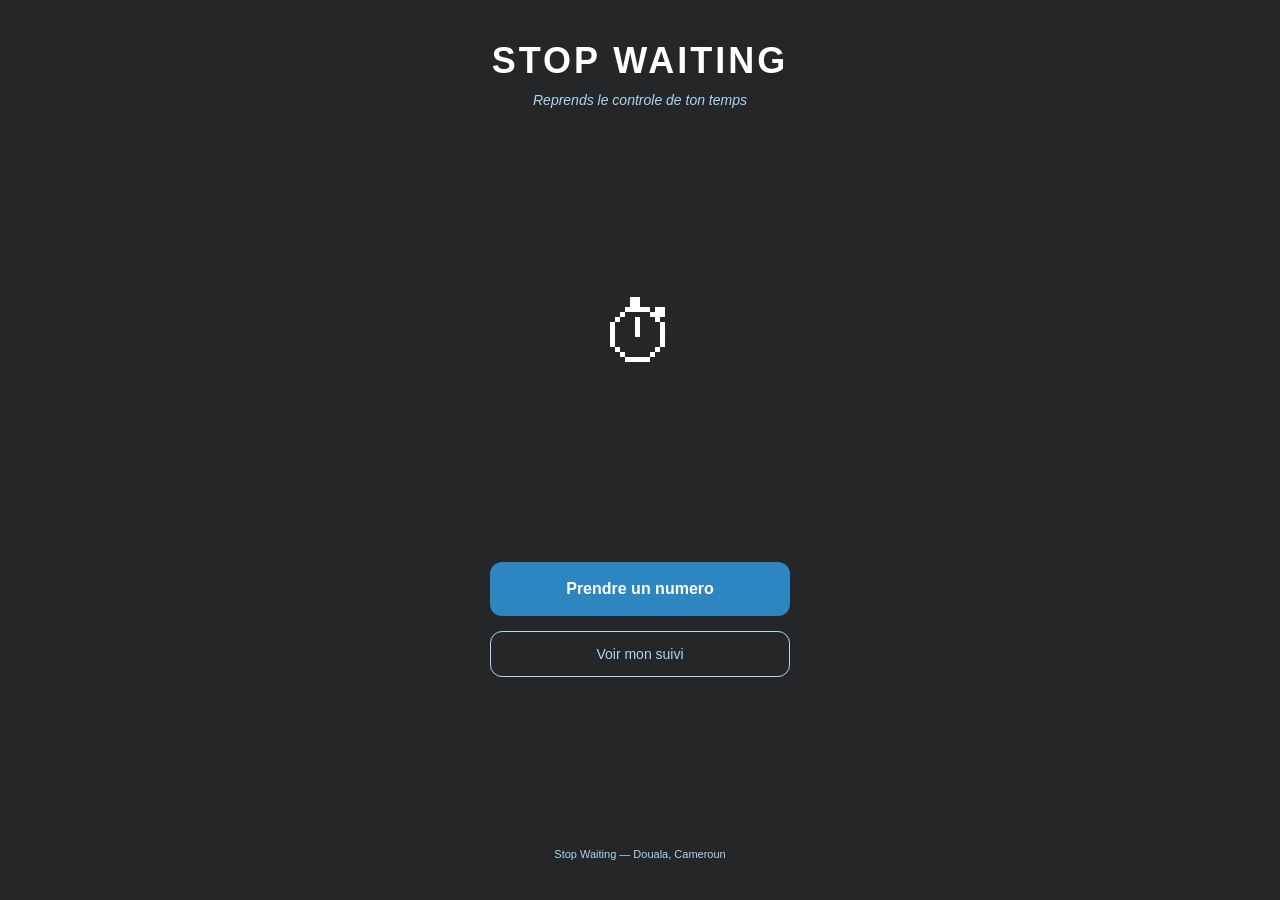
==== accueil.html @ c96e9e98 "semaine 3 terminee" ====
<!DOCTYPE html>
<html lang='fr'>
<head>
<meta charset='UTF-8'>
<meta name='viewport' content='width=device-width, initial-scale=1.0'>
<title>Stop Waiting</title>
<link rel='stylesheet' href='style.css'>
</head>
<body class='ecran-accueil'>
<!-- LOGO ET TITRE -->
<div class='accueil-container'>
<div class='logo-section'>
<h1 class='app-titre'>STOP WAITING</h1>
<p class='app-slogan'>Reprends le controle de ton temps</p>
</div>
<!-- ILLUSTRATION SIMPLE -->
<div class='illustration'>
<div class='horloge'>&#9201;</div>
</div>
<!-- BOUTONS -->
<div class='boutons-section'>
<a href='inscription.html' class='bouton-principal'>
Prendre un numero
</a>
<a href='suivi.html' class='bouton-secondaire'>
Voir mon suivi
</a>
</div>
<!-- TEXTE BAS DE PAGE -->
<p class='texte-bas'>
Stop Waiting &mdash; Douala, Cameroun
</p>
</div>
</body>
</html>
---- style.css ----
/* === STYLE GENERAL === */
* {
margin: 0;
padding: 0;
box-sizing: border-box;
font-family: 'Segoe UI', Arial, sans-serif;
}
body {
background-color: #242627;
color: #FFFFFF;
min-height: 100vh;
display: flex;
justify-content: center;
align-items: center;
}
/* === ECRAN ACCUEIL === */
.accueil-container {
display: flex;
flex-direction: column;
align-items: center;
padding: 40px 20px;
width: 100%;
max-width: 390px;
min-height: 100vh;
justify-content: space-between;
}
.app-titre {
font-size: 36px;
font-weight: bold;
color: #FFFFFF;
text-align: center;
letter-spacing: 3px;
}
.app-slogan {
font-size: 14px;
color: #AED6F1;
text-align: center;
margin-top: 10px;
font-style: italic;
}
.illustration {
text-align: center;
margin: 30px 0;
}
.horloge {
font-size: 80px;
}
/* === BOUTONS === */
.boutons-section {
width: 100%;
display: flex;
flex-direction: column;
align-items: center;
gap: 15px;
}
.bouton-principal {
display: block;
width: 300px;
padding: 18px;
background-color: #2E86C1;
color: #FFFFFF;
text-align: center;
border-radius: 12px;
font-size: 16px;
font-weight: bold;
text-decoration: none;
transition: background 0.2s;
}
.bouton-principal:hover {
background-color: #1A6FA0;
}
.bouton-secondaire {
display: block;
width: 300px;
padding: 14px;
background-color: transparent;
color: #AED6F1;
text-align: center;
border-radius: 12px;
border: 1px solid #AED6F1;
font-size: 14px;
text-decoration: none;
}
.bouton-danger {
display: block;
width: 300px;
padding: 14px;
background-color: #d52c06;
color: #FFFFFF;
text-align: center;
border-radius: 12px;
font-size: 14px;
font-weight: bold;
text-decoration: none;
}
.bouton-vert {
display: block;
width: 300px;
padding: 18px;
background-color: #1E8449;
color: #FFFFFF;
text-align: center;
border-radius: 12px;
font-size: 16px;
font-weight: bold;
text-decoration: none;
}
.texte-bas {
font-size: 11px;
color: #AED6F1;
text-align: center;
margin-top: 20px;
}
/* === ENTETE PAGES INTERIEURES === */
.entete {
width: 100%;
padding: 20px;
display: flex;
align-items: center;
gap: 10px;
}
.bouton-retour {
color: #AED6F1;
text-decoration: none;
font-size: 14px;
}
.entete-titre {
font-size: 18px;
font-weight: bold;
color: #FFFFFF;
}
/* === PAGE GENERALE === */
.page-container {
display: flex;
flex-direction: column;
align-items: center;
width: 100%;
max-width: 390px;
min-height: 100vh;
padding-bottom: 40px;
}
/* === INSCRIPTION === */
.champ-groupe {
width: 320px;
margin-bottom: 20px;
}
.champ-label {
display: block;
font-size: 13px;
color: #AED6F1;
margin-bottom: 6px;
}
.champ-input {
width: 100%;
padding: 14px;
border-radius: 8px;
border: none;
font-size: 15px;
background-color: #FFFFFF;
color: #1B4F72;
}
/* === CARTE SERVICE === */
.carte-service {
width: 340px;
background-color: #FFFFFF;
border-radius: 12px;
padding: 16px;
margin-bottom: 12px;
cursor: pointer;
text-decoration: none;
display: block;
transition: transform 0.1s;
}
.carte-service:hover {
transform: scale(1.02);
}
.service-nom {
font-size: 15px;
font-weight: bold;
color: #1B4F72;
}
.service-quartier {
font-size: 12px;
color: #555555;
margin-top: 4px;
}
.service-info {
display: flex;
gap: 15px;
margin-top: 8px;
}
.service-distance {
font-size: 12px;
color: #2E86C1;
font-weight: bold;
}
.service-attente {
font-size: 12px;
color: #E67E22;
font-weight: bold;
}
/* === CONFIRMATION === */
.cercle-numero {
width: 180px;
height: 180px;
background-color: #2E86C1;
border-radius: 50%;
display: flex;
flex-direction: column;
align-items: center;
justify-content: center;
margin: 30px auto;
}
.numero-label {
font-size: 16px;
color: #AED6F1;
}
.numero-valeur {
font-size: 52px;
font-weight: bold;
color: #FFFFFF;
line-height: 1;
}
.creneau-titre {
font-size: 14px;
color: #AED6F1;
text-align: center;
}
.creneau-valeur {
font-size: 20px;
font-weight: bold;
color: #FFFFFF;
text-align: center;
margin: 8px 0 25px 0;
}
/* === SUIVI === */
.compteur-bloc {
background-color: #FFFFFF;
border-radius: 20px;
padding: 25px 40px;
text-align: center;
margin: 20px 0;
width: 300px;
}
.compteur-chiffre {
font-size: 64px;
font-weight: bold;
color: #1B4F72;
line-height: 1;
}
.compteur-texte {
font-size: 14px;
color: #555555;
margin-top: 8px;
}
.barre-fond {
width: 320px;
height: 16px;
background-color: #34495E;
border-radius: 8px;
overflow: hidden;
margin: 10px 0;
}
.barre-progression {
height: 100%;
background-color: #F39C12;
border-radius: 8px;
transition: width 1s ease;
}
.temps-estime {
font-size: 22px;
font-weight: bold;
color: #FFFFFF;
text-align: center;
margin: 15px 0;
}
.alerte-bloc {
background-color: #E67E22;
border-radius: 12px;
padding: 16px 20px;
width: 340px;
margin: 15px 0;
display: none;
}
.alerte-bloc.visible {
display: block;
}
.alerte-titre {
font-size: 15px;
font-weight: bold;
color: #FFFFFF;
}
.alerte-texte {
font-size: 13px;
color: #FFFFFF;
margin-top: 4px;
}
/* === NOTIFICATION === */
.ecran-notification {
background-color: #613814;
}
.notification-icone {
font-size: 70px;
text-align: center;
margin: 30px 0 15px 0;
}
.notification-titre {
font-size: 28px;
font-weight: bold;
color: #FFFFFF;
text-align: center;
padding: 0 20px;
}
.notification-message {
font-size: 16px;
color: #FFFFFF;
text-align: center;
margin: 15px 20px;
}
.creneau-rappel {
background-color: rgba(255,255,255,0.2);
border-radius: 12px;
padding: 15px 20px;
text-align: center;
width: 320px;
margin: 15px 0;
}
.notification-avertissement {
font-size: 10px;
color: #FDE8C8;
text-align: center;
padding: 0 20px;
margin-top: 15px;
}
/* === BARRE DE RECHERCHE === */
.barre-recherche {
width: 320px;
padding: 12px 16px;
border-radius: 22px;
border: none;
font-size: 14px;
background-color: #FFFFFF;
color: #1B4F72;
margin: 15px 0;
}
/* === TEXTES GENERAUX === */
.titre-page {
font-size: 22px;
font-weight: bold;
color: #FFFFFF;
text-align: center;
padding: 10px 20px;
}
.sous-titre {
font-size: 13px;
color: #AED6F1;
text-align: center;
padding: 0 20px;
margin-bottom: 20px;
}
.texte-info {
font-size: 11px;
color: #AED6F1;
text-align: center;
font-style: italic;
padding: 0 20px;
margin-top: 10px;
}
.espaceur {
height: 20px;
}
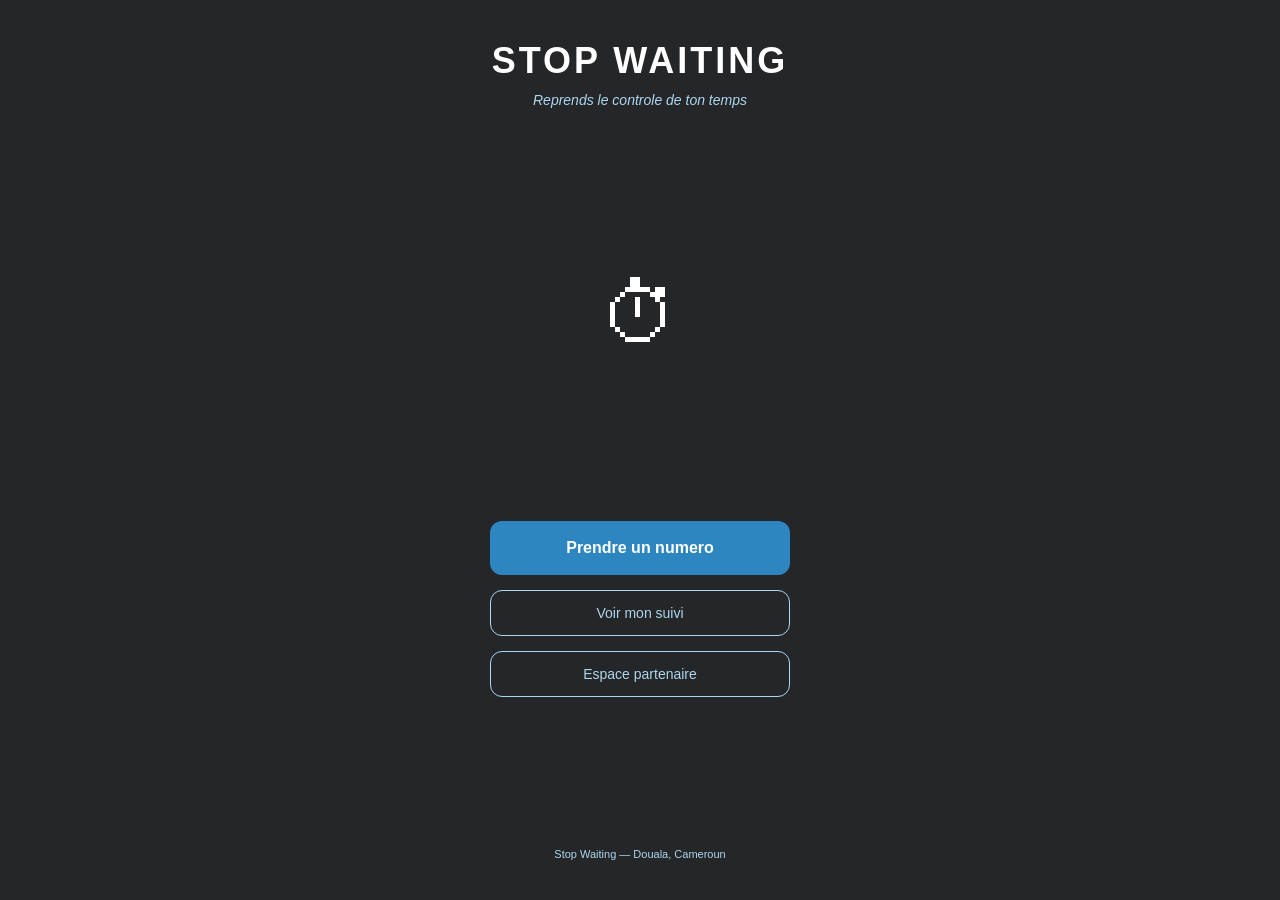
==== commit a51e8d9e: "semaine 4 (1/2)" ====
--- a/accueil.html
+++ b/accueil.html
@@ -25,6 +25,9 @@
 <a href='suivi.html' class='bouton-secondaire'>
 Voir mon suivi
 </a>
+<a href="partenaire.html" class='bouton-secondaire'>
+    Espace partenaire
+</a>
 </div>
 <!-- TEXTE BAS DE PAGE -->
 <p class='texte-bas'>
--- a/style.css
+++ b/style.css
@@ -368,4 +368,88 @@
 }
 .espaceur {
 height: 20px;
+}
+/* ========================================= */
+/* === ANIMATIONS — AJOUTER A LA FIN === */
+/* ========================================= */
+/* --- Fondu au chargement de chaque page --- */
+/* Chaque page apparait progressivement */
+@keyframes fondu-entree {
+from {
+opacity: 0;
+transform: translateY(10px);
+}
+to {
+opacity: 1;
+transform: translateY(0);
+}
+}
+body {
+animation: fondu-entree 0.5s ease;
+}
+/* --- Boutons : effet au clic --- */
+/* Le bouton devient un peu plus petit quand on appuie */
+.bouton-principal:active,
+.bouton-secondaire:active,
+.bouton-danger:active,
+.bouton-vert:active {
+transform: scale(0.97);
+transition: transform 0.1s;
+}
+/* --- Cartes de service : effet au survol --- */
+/* La carte se leve legerement quand on appuie */
+.carte-service:active {
+transform: scale(0.98);
+box-shadow: 0 2px 8px rgba(0,0,0,0.15);
+}
+/* --- Compteur : changement de couleur selon valeur --- */
+/* Vert si beaucoup de personnes, rouge si peu */
+.compteur-chiffre.urgent {
+color: #C0392B;
+}
+.compteur-chiffre.attention {
+color: #E67E22;
+}
+/* --- Barre de progression : transition douce --- */
+.barre-progression {
+transition: width 1.5s ease-in-out;
+}
+/* --- Alerte orange : apparition avec animation --- */
+@keyframes apparition-alerte {
+from {
+opacity: 0;
+transform: scale(0.95);
+}
+to {
+opacity: 1;
+transform: scale(1);
+}
+}
+.alerte-bloc.visible {
+display: block;
+animation: apparition-alerte 0.4s ease;
+}
+/* --- Cercle du numero : pulsation douce --- */
+@keyframes pulsation {
+0% { transform: scale(1); }
+50% { transform: scale(1.03); }
+100% { transform: scale(1); }
+}
+.cercle-numero {
+animation: pulsation 2s infinite;
+}
+/* --- Icone d'alarme : clignotement --- */
+@keyframes clignotement {
+0% { opacity: 1; }
+50% { opacity: 0.5; }
+100% { opacity: 1; }
+}
+.notification-icone {
+animation: clignotement 1s infinite;
+}
+/* --- Champs de saisie : bordure au clic --- */
+.champ-input:focus {
+outline: none;
+border: 2px solid #2E86C1;
+box-shadow: 0 0 8px rgba(46,134,193,0.4);
 }
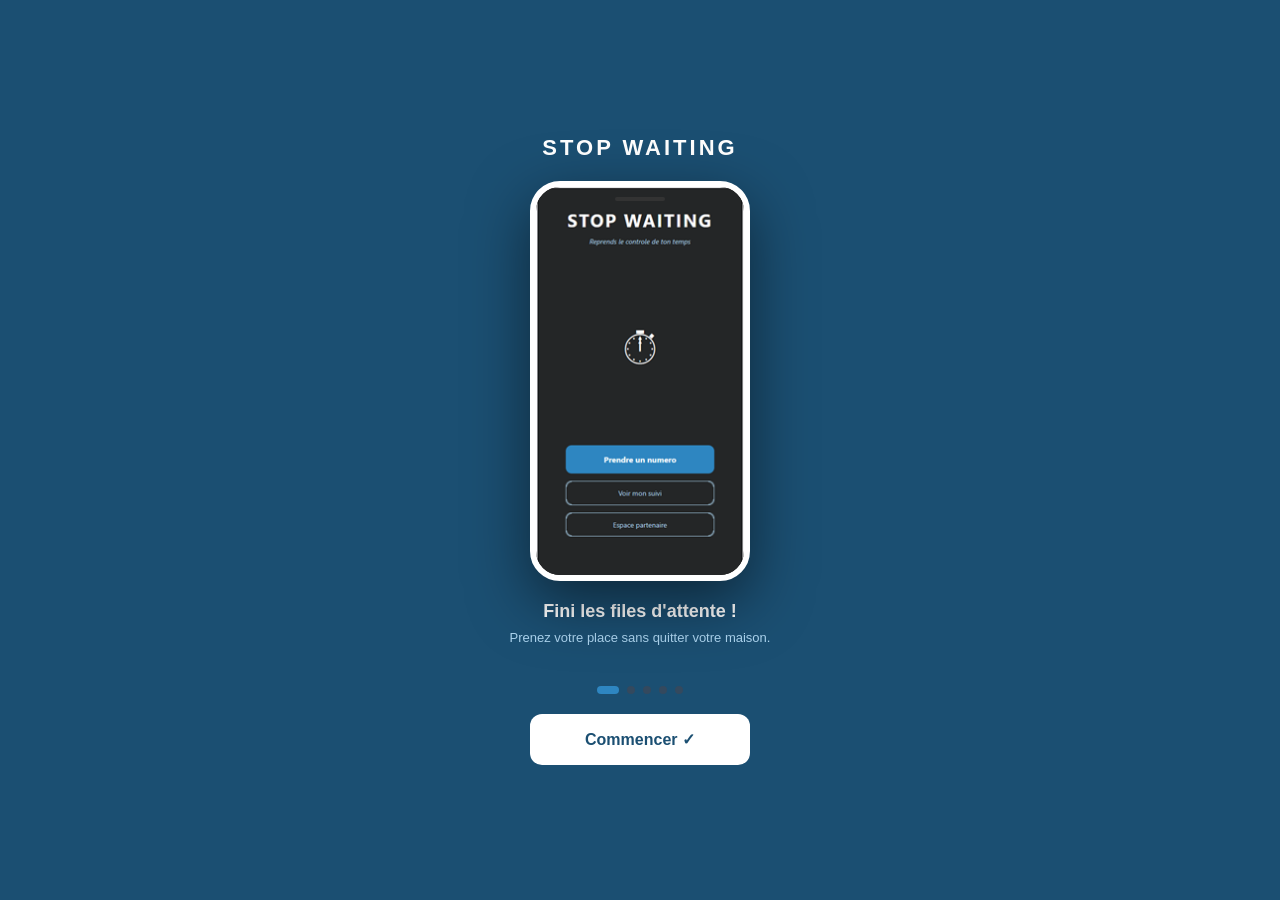
==== commit 9357428e: "version finale semaine 4" ====
--- a/accueil.html
+++ b/accueil.html
@@ -3,6 +3,12 @@
 <head>
 <meta charset='UTF-8'>
 <meta name='viewport' content='width=device-width, initial-scale=1.0'>
+<link rel="icon" type = 'image/x-icon' href="favicon.jpeg">
+<script>
+if (!localStorage.getItem('onboarding-vu')) {
+window.location.href = 'onboarding.html';
+}
+</script>
 <title>Stop Waiting</title>
 <link rel='stylesheet' href='style.css'>
 </head>
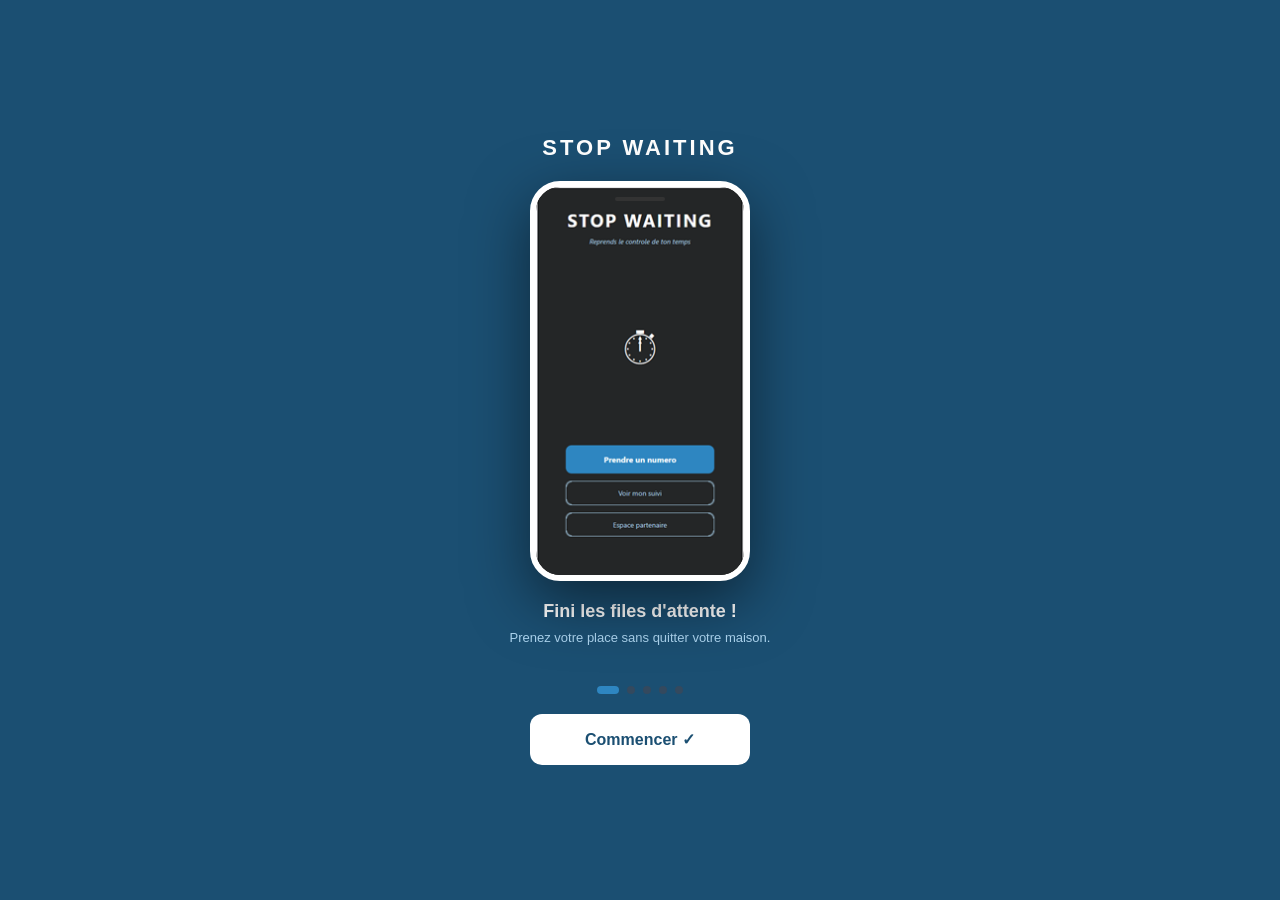
==== commit 5677ca59: "onboarding toujours" ====
--- a/accueil.html
+++ b/accueil.html
@@ -5,9 +5,7 @@
 <meta name='viewport' content='width=device-width, initial-scale=1.0'>
 <link rel="icon" type = 'image/x-icon' href="favicon.jpeg">
 <script>
-if (!localStorage.getItem('onboarding-vu')) {
 window.location.href = 'onboarding.html';
-}
 </script>
 <title>Stop Waiting</title>
 <link rel='stylesheet' href='style.css'>
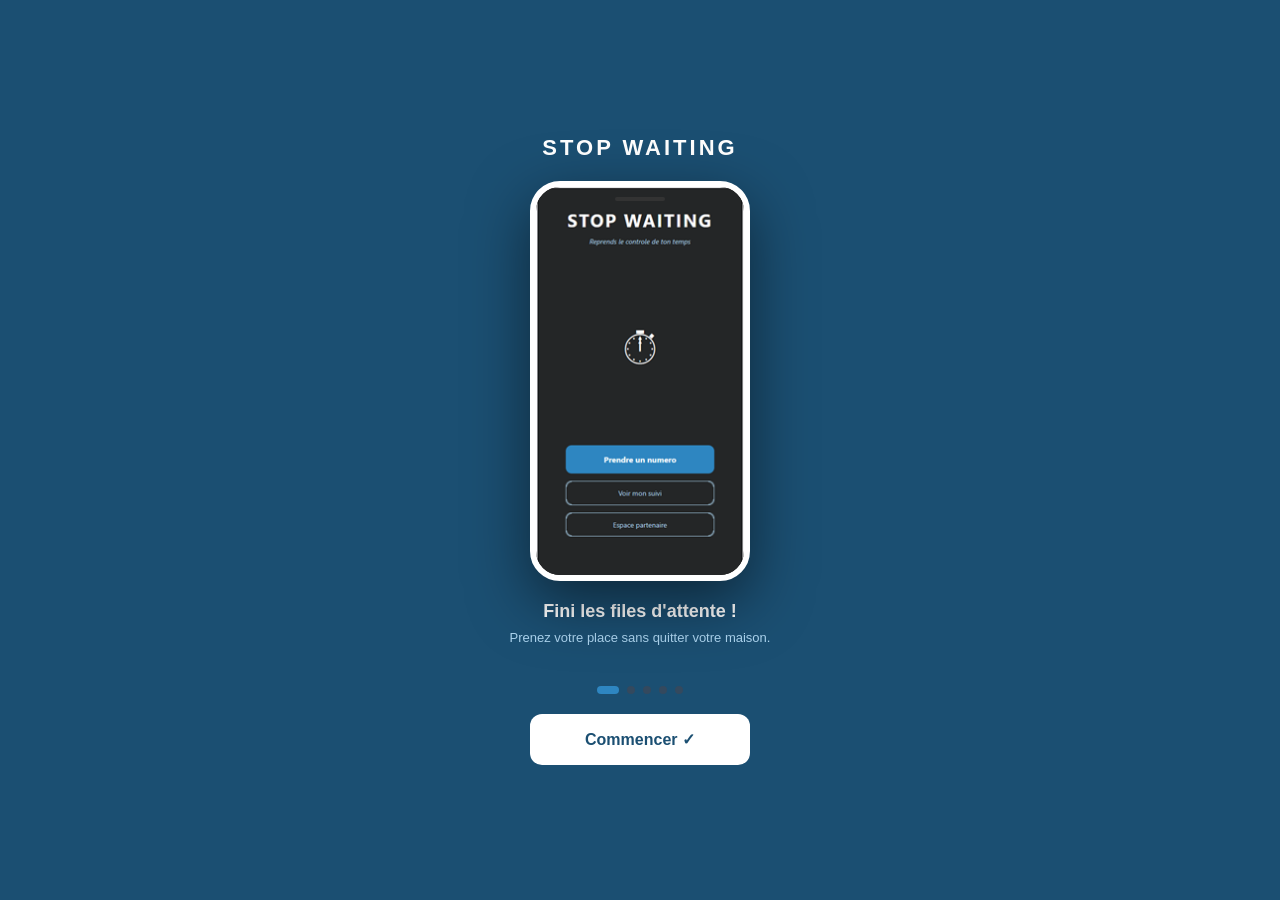
==== commit c55c87f8: "onboarding revenue" ====
--- a/accueil.html
+++ b/accueil.html
@@ -5,7 +5,9 @@
 <meta name='viewport' content='width=device-width, initial-scale=1.0'>
 <link rel="icon" type = 'image/x-icon' href="favicon.jpeg">
 <script>
+    if (!localStorage.getItem('onboarding-vu')){
 window.location.href = 'onboarding.html';
+    }
 </script>
 <title>Stop Waiting</title>
 <link rel='stylesheet' href='style.css'>
